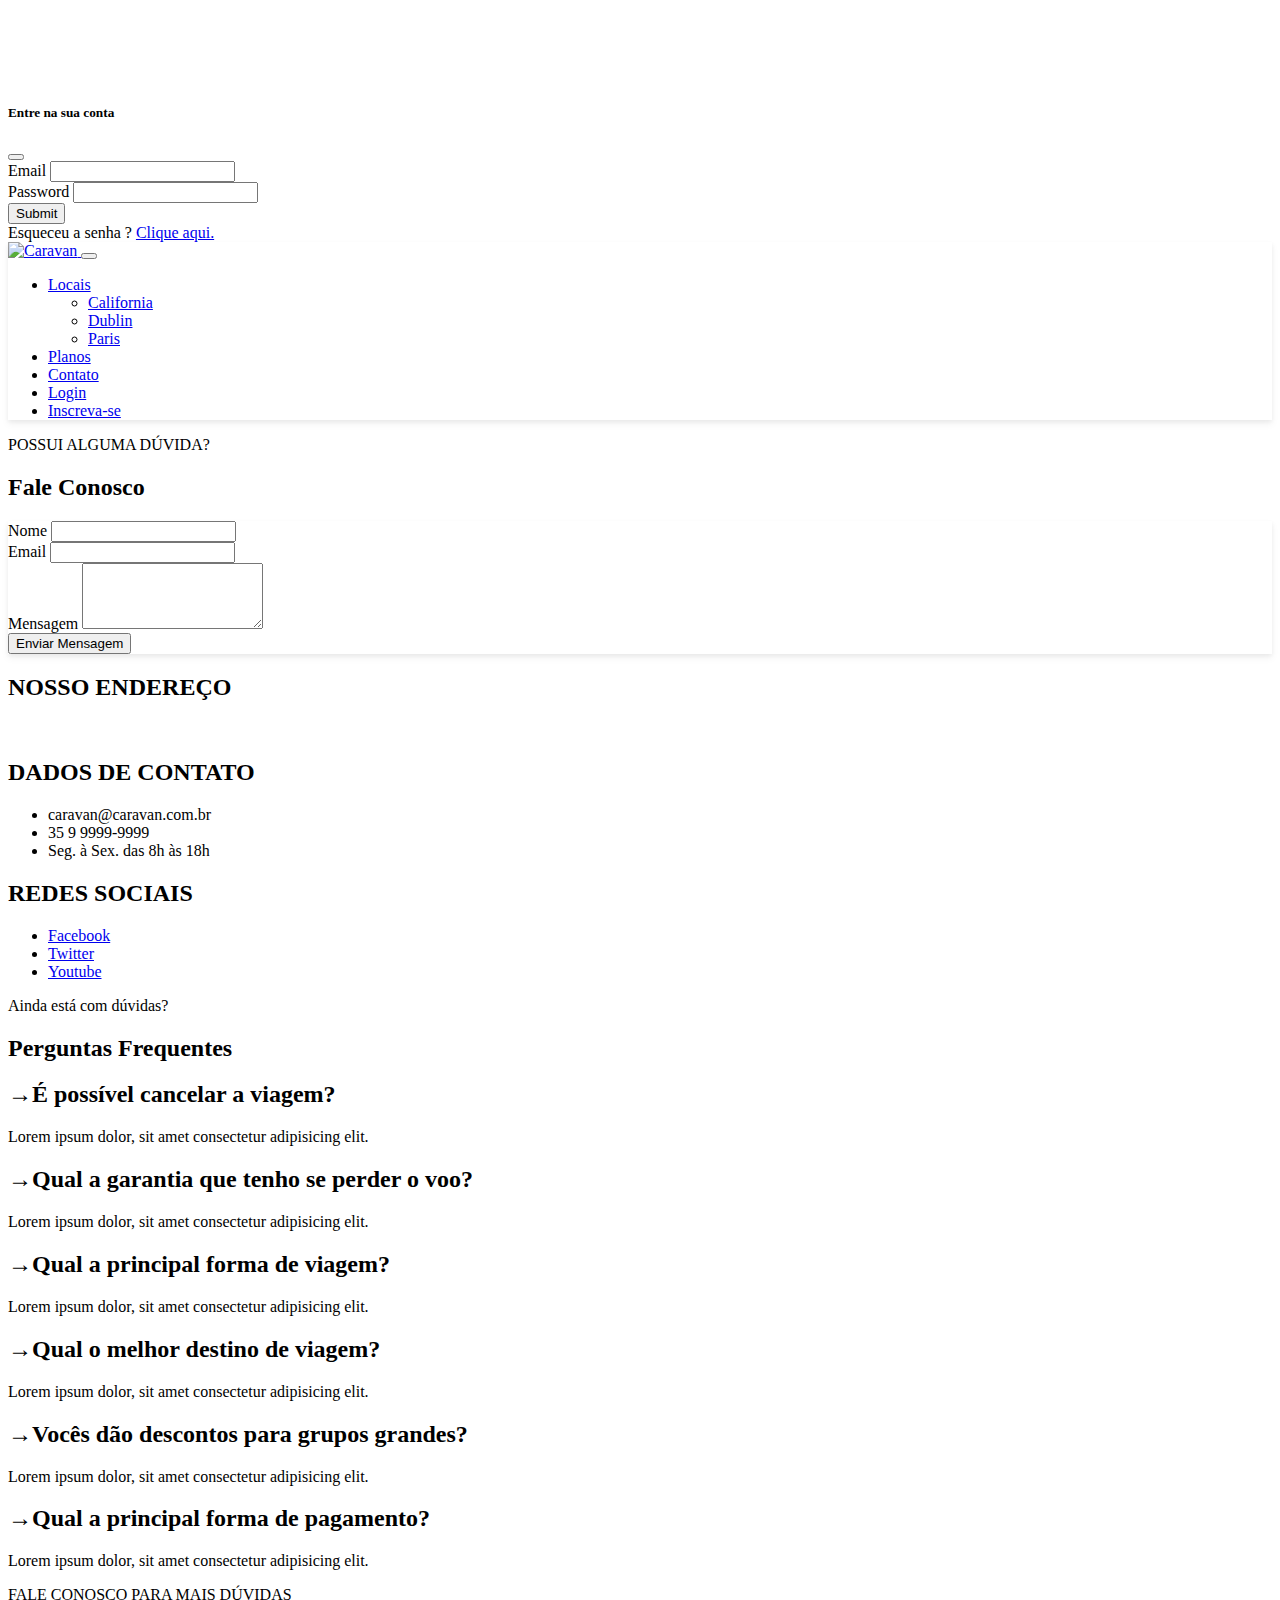
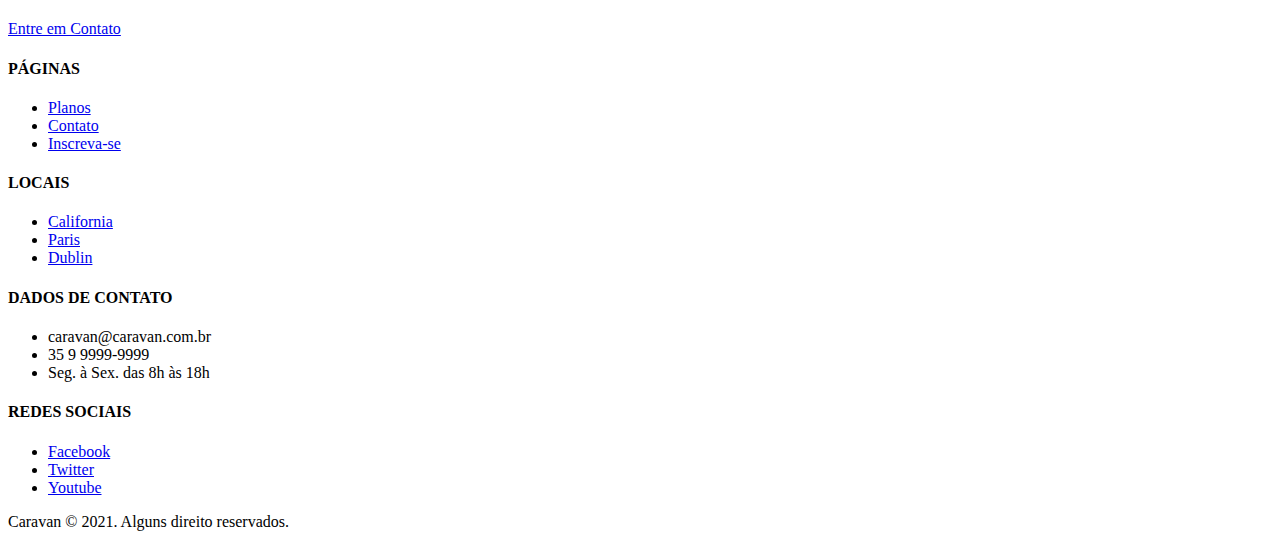
==== contato.html @ eed14c21 "Added contato.html" ====
<!DOCTYPE html>
<html>

<head>
  <title>Caravan - Contato</title>

  <meta charset="utf-8">
  <meta name="viewport" content="width=device-width, initial-scale=1, shrink-to-fit=no">

  <link rel="stylesheet" href="./css/bootstrap.css">
  <link rel="stylesheet" href="./css/style.css">

</head>

<body>

  <!-- Modal -->
  <div class="modal fade" id="modalLogin" tabindex="-1" aria-labelledby="modalLogin" aria-hidden="true">
    <div class="modal-dialog">
      <div class="modal-content">
        <div class="modal-header">
          <h5 class="modal-title" id="modalLogin">Entre na sua conta</h5>
          <button type="button" class="btn-close" data-bs-dismiss="modal" aria-label="Close"></button>
        </div>
        <div class="modal-body">
          <form>
            <div class="mb-3">
              <label for="loginEmail" class="form-label">Email</label>
              <input type="email" class="form-control" id="loginEmail">
            </div>
            <div class="mb-3">
              <label for="loginSenha" class="form-label">Password</label>
              <input type="password" class="form-control" id="loginSenha">
            </div>
            <button type="submit" class="btn btn-primary">Submit</button>
            <div id="emailHelp" class="form-text">Esqueceu a senha ? <a class="text-decoration-none" href="#">Clique aqui.</a></div>
          </form>
        </div>
      </div>
    </div>
  </div>


  <!--Menu bar-->
  <nav class="navbar navbar-expand-md navbar-light bg-light fixed-top p-3 box-shadow">
    <a href="index.html" class="navbar-brand">
      <img src="img/caravan.svg" alt="Caravan">
    </a>

    <button class="navbar-toggler" type="button" data-bs-toggle="collapse" data-bs-target="#navbarSupportedContent" aria-controls="navbarSupportedContent" aria-expanded="false" aria-label="Toggle navigation">
      <span class="navbar-toggler-icon"></span>
    </button>

    <div class="collapse navbar-collapse flex-row-reverse" id="navbarSupportedContent">
      <ul class="navbar-nav ml-auto">

        <li class="nav-item dropdown">
          <a class="nav-link dropdown-toggle" href="#" id="navbarDropdown" role="button" data-bs-toggle="dropdown" aria-expanded="false">
            Locais
          </a>

          <ul class="dropdown-menu" aria-labelledby="navbarDropdown">
            <li><a class="dropdown-item" href="local.html">California</a></li>
            <li><a class="dropdown-item" href="local.html">Dublin</a></li>
            <li><a class="dropdown-item" href="local.html">Paris</a></li>
          </ul>
        </li>

        <li class="nav-item">
          <a class="nav-link" href="planos.html">Planos</a>
        </li>

        <li class="nav-item">
          <a class="nav-link" href="contato.html">Contato</a>
        </li>

        <li class="nav-item">
          <a class="nav-link" href="#" data-bs-toggle="modal" data-bs-target="#modalLogin">Login</a>
        </li>

        <li class="nav-item">
          <a class="btn btn-outline-primary ml-md-2" href="inscricao.html">Inscreva-se</a>
        </li>

      </ul>
    </div>
  </nav>

  <section class="container">
    <div class="my-5 text-center">
      <span class="h6 d-block">POSSUI ALGUMA DÚVIDA?</span>
      <h2 class="display-4 text-primary">Fale Conosco</h2>
    </div>
    <div class="row">
      <div class="col-lg">
        <form class="bg-light rounded p-4 box-shadow mb-5" action="">
          <div class="mb-3">
            <label for="clienteNome" class="form-label">Nome</label>
            <input type="text" class="form-control" id="clienteNome">
          </div>
          <div class="mb-3">
            <label for="clienteEmail" class="form-label">Email</label>
            <input type="email" class="form-control" id="clienteEmail">
          </div>
          <div class="mb-3">
            <label for="clienteMensagem" class="form-label">Mensagem</label>
            <textarea class="form-control" id="clienteMensagem" rows="4"></textarea>
          </div>
          <button type="submit" class="btn btn-primary">Enviar Mensagem</button>
        </form>
      </div>

      <div class="col-lg">

        <h2 class="h6">NOSSO ENDEREÇO</h2>

        <a href="#">
          <img class="img-fluid box-shadow mb-4" src="./img/mapa.png" alt="">
        </a>

        <h2 class="h6">DADOS DE CONTATO</h2>
        <ul class="list-unstyled text-secondary">
          <li>caravan@caravan.com.br</li>
          <li>35 9 9999-9999</li>
          <li>Seg. à Sex. das 8h às 18h</li>
        </ul>

        <h2 class="h6">REDES SOCIAIS</h2>
        <ul class="list-unstyled" style="max-width: 240px">
          <li><a class="btn btn-outline-secondary btn-sm d-grid mb-2" href="#">Facebook</a></li>
          <li><a class="btn btn-outline-secondary btn-sm d-grid mb-2" href="#">Twitter</a></li>
          <li><a class="btn btn-outline-secondary btn-sm d-grid mb-2" href="#">Youtube</a></li>
        </ul>

      </div>
    </div>
  </section>

  <section class="container">
    <div class="my-5 text-center">
      <span class="h6 d-block">Ainda está com dúvidas?</span>
      <h2 class="display-4 text-primary">Perguntas Frequentes</h2>
    </div>

    <div class="row justify-content-center">

      <div class="col-md-6 accordion accordion-flush" id="perguntasFrequentes">
        <div class="accordion-item ">
          <h2 class="accordion-header" id="flush-headingOne">
            <a class="accordion-button collapsed lead text-primary text-decoration-none" type="button" data-bs-toggle="collapse" data-bs-target="#flush-collapseOne" aria-expanded="false" aria-controls="flush-collapseOne">
              →É possível cancelar a viagem?
            </a>
          </h2>
          <div id="flush-collapseOne" class="accordion-collapse collapse" aria-labelledby="flush-headingOne" data-bs-parent="#perguntasFrequentes">
            <p class="accordion-body">Lorem ipsum dolor, sit amet consectetur adipisicing elit.
          </div>
        </div>

        <div class="accordion-item">
          <h2 class="accordion-header" id="flush-headingTwo">
            <a class="accordion-button collapsed lead text-primary text-decoration-none" type="button" data-bs-toggle="collapse" data-bs-target="#flush-collapseTwo" aria-expanded="false" aria-controls="flush-collapseTwo">
              →Qual a garantia que tenho se perder o voo?
            </a>
          </h2>
          <div id="flush-collapseTwo" class="accordion-collapse collapse" aria-labelledby="flush-headingTwo" data-bs-parent="#accordionFlushExample">
            <div class="accordion-body">Lorem ipsum dolor, sit amet consectetur adipisicing elit.</div>
          </div>
        </div>

        <div class="accordion-item">
          <h2 class="accordion-header" id="flush-headingThree">
            <a class="accordion-button collapsed lead text-primary text-decoration-none" type="button" data-bs-toggle="collapse" data-bs-target="#flush-collapseThree" aria-expanded="false" aria-controls="flush-collapseThree">
              →Qual a principal forma de viagem?
            </a>
          </h2>
          <div id="flush-collapseThree" class="accordion-collapse collapse" aria-labelledby="flush-headingThree" data-bs-parent="#accordionFlushExample">
            <div class="accordion-body">Lorem ipsum dolor, sit amet consectetur adipisicing elit.</div>
          </div>

          <div class="accordion-item">
            <h2 class="accordion-header" id="flush-headingFourth">
              <a class="accordion-button collapsed lead text-primary text-decoration-none" type="button" data-bs-toggle="collapse" data-bs-target="#flush-collapseFourth" aria-expanded="false" aria-controls="flush-collapseFourth">
                →Qual o melhor destino de viagem?
              </a>
            </h2>
            <div id="flush-collapseFourth" class="accordion-collapse collapse" aria-labelledby="flush-headingFourth" data-bs-parent="#accordionFlushExample">
              <div class="accordion-body">Lorem ipsum dolor, sit amet consectetur adipisicing elit.</div>
            </div>
          </div>

          <div class="accordion-item">
            <h2 class="accordion-header" id="flush-headingFifth">
              <a class="accordion-button collapsed lead text-primary text-decoration-none" type="button" data-bs-toggle="collapse" data-bs-target="#flush-collapseFifth" aria-expanded="false" aria-controls="flush-collapseFifth">
                →Vocês dão descontos para grupos grandes?
              </a>
            </h2>
            <div id="flush-collapseFifth" class="accordion-collapse collapse" aria-labelledby="flush-headingFifth" data-bs-parent="#accordionFlushExample">
              <div class="accordion-body">Lorem ipsum dolor, sit amet consectetur adipisicing elit.</div>
            </div>
          </div>

          <div class="accordion-item">
            <h2 class="accordion-header" id="flush-headingSixth">
              <a class="accordion-button collapsed lead text-primary text-decoration-none" type="button" data-bs-toggle="collapse" data-bs-target="#flush-collapseSixth" aria-expanded="false" aria-controls="flush-collapseSixth">
                →Qual a principal forma de pagamento?
              </a>
            </h2>
            <div id="flush-collapseSixth" class="accordion-collapse collapse" aria-labelledby="flush-headingSixth" data-bs-parent="#accordionFlushExample">
              <div class="accordion-body">Lorem ipsum dolor, sit amet consectetur adipisicing elit.</div>
            </div>
          </div>
        </div>
        <div class="text-center my-4">
          <p class="small m-1">FALE CONOSCO PARA MAIS DÚVIDAS</p>
          <a class="btn btn-primary btn-lg" href="contato.html">Entre em Contato</a>
        </div>
      </div>

    </div>

  </section>

  <footer class="bg-dark mt-5">
    <div class="container py-4">
      <div class="row">
        <div class="col-md-3 col-6">
          <h4 class="h6 text-white">PÁGINAS</h4>
          <ul class="list-unstyled">
            <li><a class="text-decoration-none" href="planos.html">Planos</a></li>
            <li><a class="text-decoration-none" href="contato.html">Contato</a></li>
            <li><a class="text-decoration-none" href="inscricao.html">Inscreva-se</a></li>
          </ul>
        </div>
        <div class="col-md-3 col-6">
          <h4 class="h6 text-white">LOCAIS</h4>
          <ul class="list-unstyled">
            <li><a class="text-decoration-none" href="local.html">California</a></li>
            <li><a class="text-decoration-none" href="local.html">Paris</a></li>
            <li><a class="text-decoration-none" href="local.html">Dublin</a></li>
          </ul>
        </div>
        <div class="col-md-4 ">
          <h4 class="h6 text-white">DADOS DE CONTATO</h4>
          <ul class="list-unstyled text-secondary">
            <li>caravan@caravan.com.br</li>
            <li>35 9 9999-9999</li>
            <li>Seg. à Sex. das 8h às 18h</li>
          </ul>
        </div>
        <div class="col-md-2">
          <h4 class="h6 text-white">REDES SOCIAIS</h4>
          <ul class="list-unstyled">
            <li style="max-width: 140px;" class="d-grid"><a class="btn-sm btn btn-outline-secondary btn-block mb-2" href="#">Facebook</a></li>
            <li style="max-width: 140px;" class="d-grid"><a class="btn-sm btn btn-outline-secondary btn-block mb-2" href="#">Twitter</a></li>
            <li style="max-width: 140px;" class="d-grid"><a class="btn-sm btn btn-outline-secondary btn-block mb-2" href="#">Youtube</a></li>
          </ul>
        </div>

      </div>
    </div>

    <div class="bg-primary text-center py-3">
      <p class="text-white mb-0">Caravan &copy; 2021. Alguns direito reservados.</p>
    </div>
  </footer>







  <script type="text/javascript" src="./js/popper.min.js"></script>
  <script type="text/javascript" src="./js/bootstrap.js"></script>
  <script type="text/javascript" src="./js/app.js"></script>
</body>

</html>
---- css/style.css ----
body {
  padding-top: 75px;
}

.box-shadow {
  box-shadow: 0 2px 4px 0 rgba(0, 0, 0, 0.05), 0 4px 8px 0 rgba(0, 0, 0, 0.05);
}

#home-quote {
  background: url('../img/bg-quote.jpg') center center;
  background-size: cover;
}

.accordion-button::after {
  fill: blue !important;
}

@media (max-width: 767px) {
  #home-quote .display-4 {
    font-size: 2.5rem;
  }

  body {
    padding: 0px;
  }

  .fixed-top {
    position: relative;
  }
}
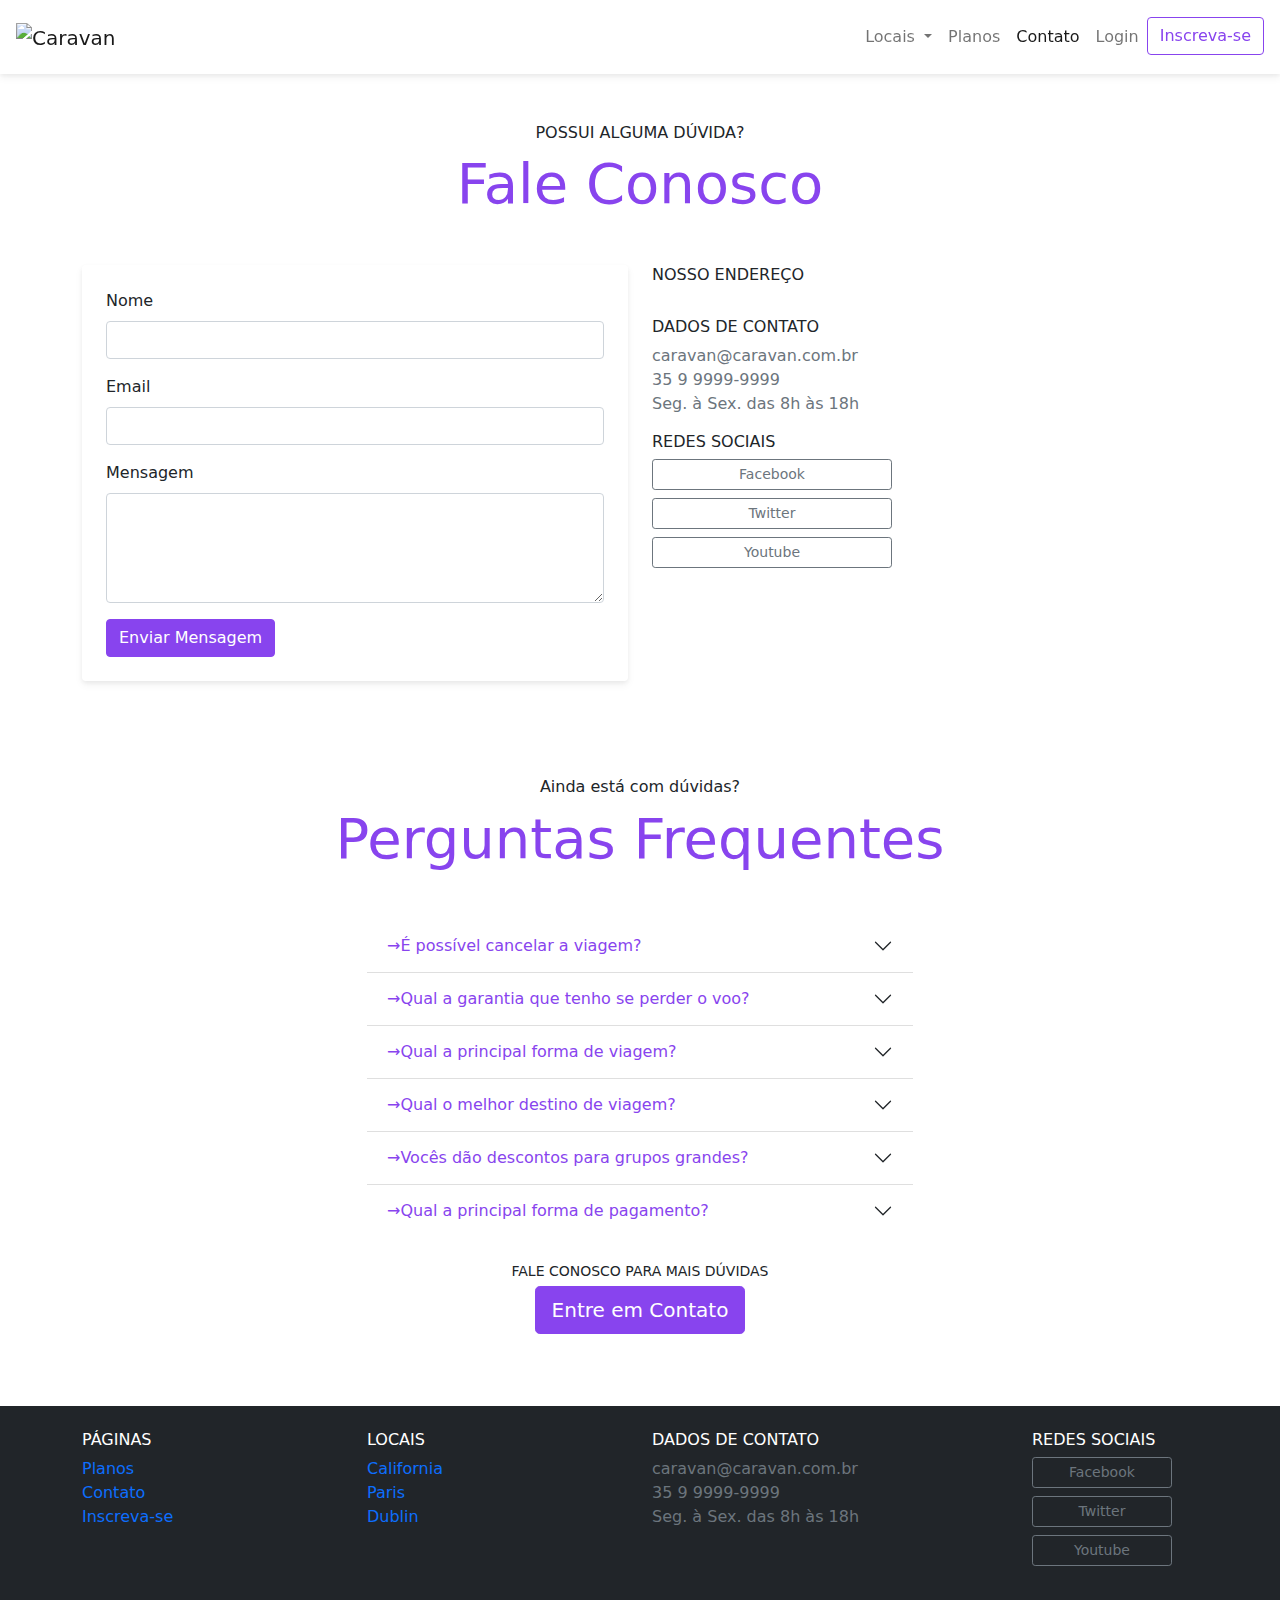
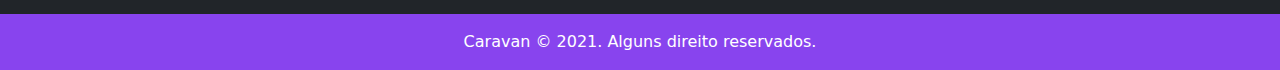
==== commit 315deb0d: "Added SASS, compressed and completed project" ====
--- a/contato.html
+++ b/contato.html
@@ -32,7 +32,7 @@
               <label for="loginSenha" class="form-label">Password</label>
               <input type="password" class="form-control" id="loginSenha">
             </div>
-            <button type="submit" class="btn btn-primary">Submit</button>
+            <button type="submit" class="btn btn-primary">Entrar</button>
             <div id="emailHelp" class="form-text">Esqueceu a senha ? <a class="text-decoration-none" href="#">Clique aqui.</a></div>
           </form>
         </div>
@@ -71,7 +71,7 @@
         </li>
 
         <li class="nav-item">
-          <a class="nav-link" href="contato.html">Contato</a>
+          <a class="nav-link active" href="contato.html">Contato</a>
         </li>
 
         <li class="nav-item">
@@ -264,12 +264,6 @@
     </div>
   </footer>
 
-
-
-
-
-
-
   <script type="text/javascript" src="./js/popper.min.js"></script>
   <script type="text/javascript" src="./js/bootstrap.js"></script>
   <script type="text/javascript" src="./js/app.js"></script>
--- a/css/style.css
+++ b/css/style.css
@@ -15,6 +15,18 @@
   fill: blue !important;
 }
 
+.lista-plano li + li {
+  border-top: 1px solid rgba(0, 0, 0, 0.2);
+}
+
+.lista-plano li {
+  padding: 1rem;
+}
+
+/* .bg-dark {
+  background-color: ;
+} */
+
 @media (max-width: 767px) {
   #home-quote .display-4 {
     font-size: 2.5rem;
